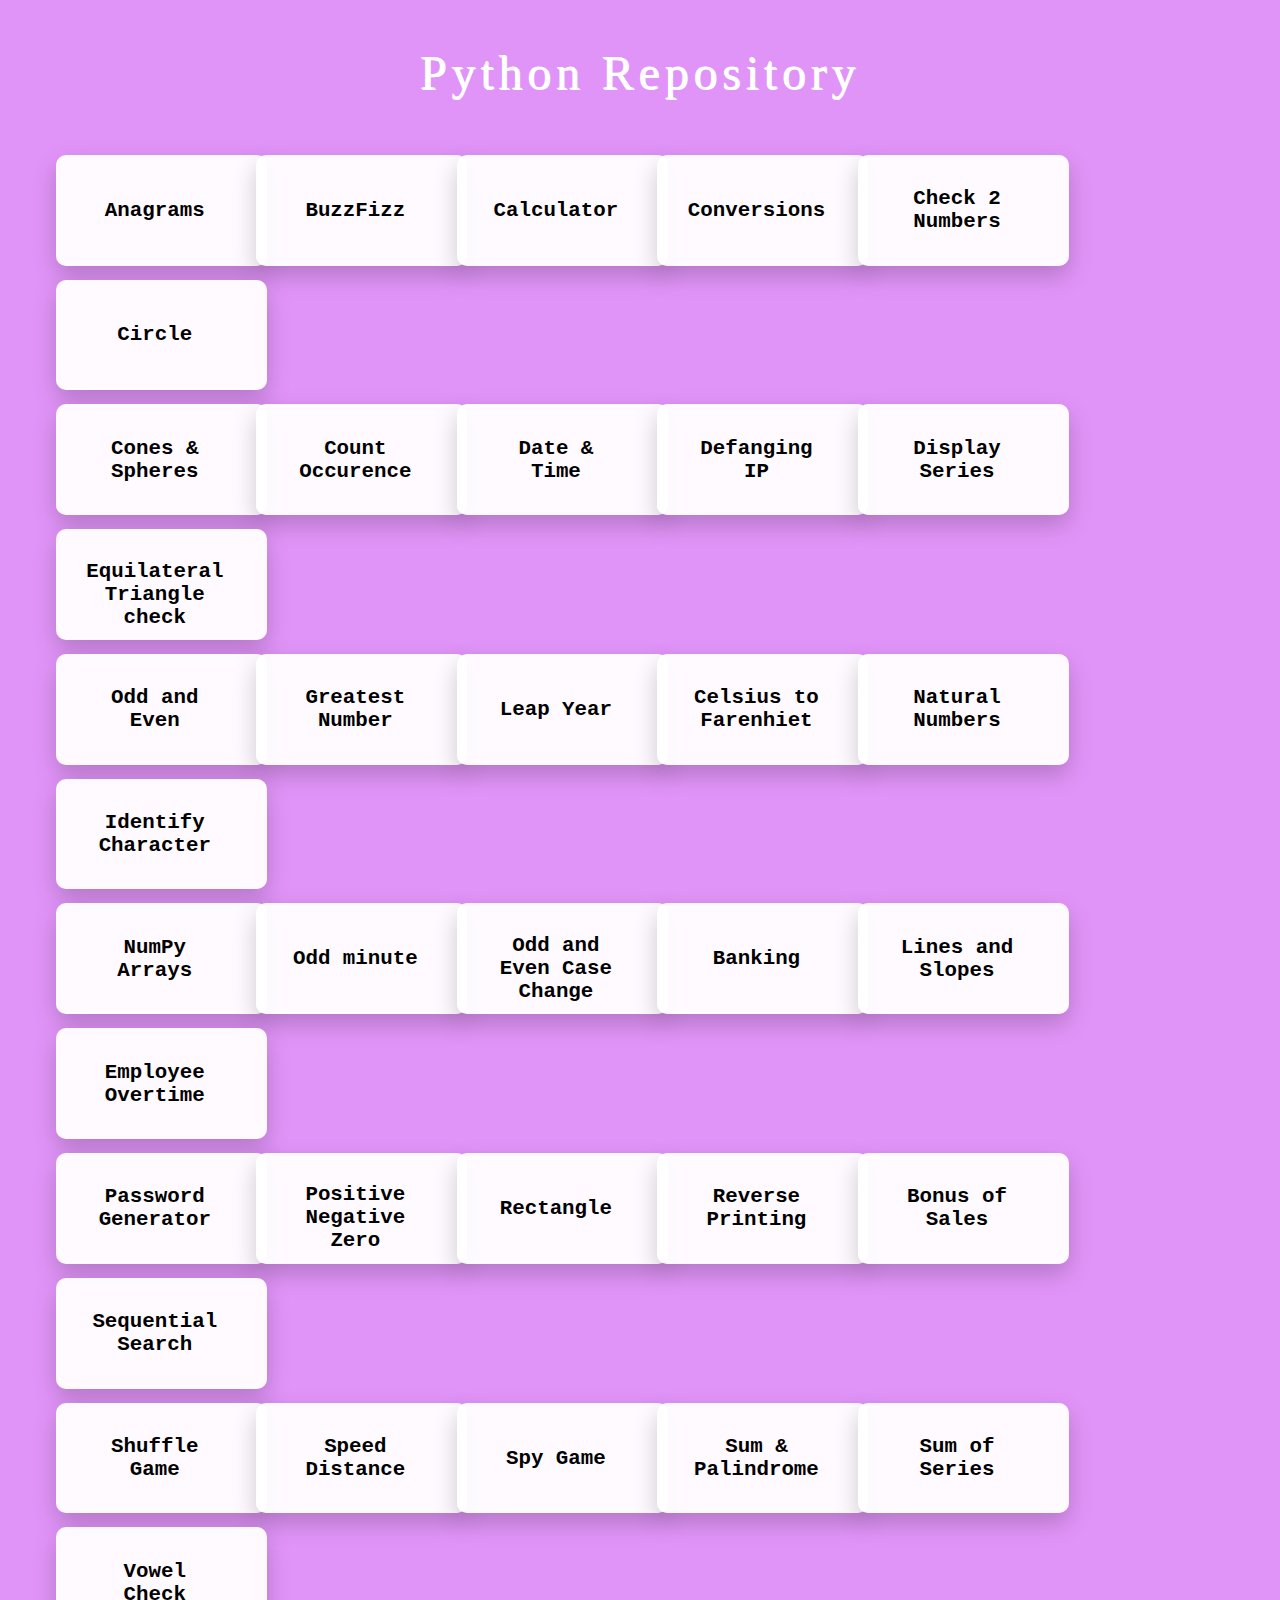
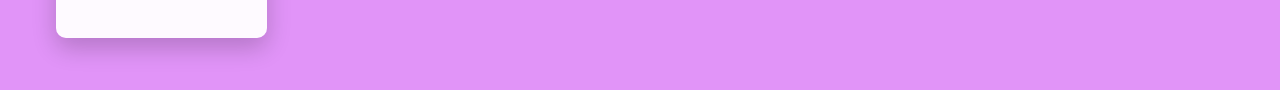
==== index.html @ 5ae63468 ""made webpage"" ====
<html>
    <title> Python Programs for all </title>
    <head>
        <link rel="stylesheet" href="style.css">
    </head>
<body>

    <p class="heading">
        Python Repository
    </p>


<!--Content of cards-->
  <div class="row">

    <div class="column">
    <div class="container">
        <a class="pyname" href="anagrams.py" download="anagrams.py">
            Anagrams
        </a>
    </div>
    </div>

    <div class="column">
    <div class="container">
        <a class="pyname" href="BuzzFizz.py" download="BuzzFizz.py">
            BuzzFizz
        </a>
    </div>
    </div>

    <div class="column">
    <div class="container">
    <a class="pyname" href="calc.py" download="calc.py">
        Calculator
    </a>
    </div>
    </div>

    <div class="column">
    <div class="container">
    <a class="pyname" href="Conversions.py" download="Conversions.py">
        Conversions
    </a>
    </div>
    </div>

    <div class="column">
    <div class="container">
    <a class="pyname" href="Check2Nos.py" download="Check2Nos.py">
        Check 2 Numbers
    </a>
    </div>
    </div>

    <div class="column">
    <div class="container">
    <a class="pyname" href="Circle.py" download="Circle.py">
        Circle
    </a>
    </div>
    </div>
    
 </div>

 <div class="row">

    <div class="column">
    <div class="container">
        <a class="pyname" href="cone&Sphere.py" download="cone&Sphere.py">
            Cones & Spheres
        </a>
    </div>
    </div>

    <div class="column">
    <div class="container">
        <a class="pyname" href="countOccurance.py" download="countOccurance.py">
            Count Occurence
        </a>
    </div>
    </div>

    <div class="column">
    <div class="container">
    <a class="pyname" href="datetimes.py" download="datetimes.py">
        Date & Time
    </a>
    </div>
    </div>

    <div class="column">
    <div class="container">
    <a class="pyname" href="defangIP.py" download="defangIP.py">
        Defanging IP
    </a>
    </div>
    </div>

    <div class="column">
    <div class="container">
    <a class="pyname" href="DisplaySeries.py" download="DisplaySeries.py">
        Display Series
    </a>
    </div>
    </div>

    <div class="column">
    <div class="container">
    <a class="pyname" href="EquilateralTriangle.py" download="EquilateralTriangle.py">
        Equilateral Triangle check
    </a>
    </div>
    </div>
    
 </div>

 <div class="row">

    <div class="column">
    <div class="container">
        <a class="pyname" href="EvenOdd.py" download="EvenOdd.py">
            Odd and Even
        </a>
    </div>
    </div>

    <div class="column">
    <div class="container">
        <a class="pyname" href="greatestNO.py" download="greatestNO.py">
            Greatest Number
        </a>
    </div>
    </div>

    <div class="column">
    <div class="container">
    <a class="pyname" href="leapYear.py" download="leapYear.py">
        Leap Year
    </a>
    </div>
    </div>

    <div class="column">
    <div class="container">
    <a class="pyname" href="listCtoF.py" download="listCtoF.py">
        Celsius to Farenhiet
    </a>
    </div>
    </div>

    <div class="column">
    <div class="container">
    <a class="pyname" href="natural.py" download="natural.py">
        Natural Numbers
    </a>
    </div>
    </div>

    <div class="column">
    <div class="container">
    <a class="pyname" href="noCharSymbol.py" download="noCharSymbol.py">
        Identify Character
    </a>
    </div>
    </div>
    
 </div>

 <div class="row">

    <div class="column">
    <div class="container">
        <a class="pyname" href="numpyArray_inbuiltSort.py" download="numpyArray_inbuiltSort.py">
            NumPy Arrays
        </a>
    </div>
    </div>

    <div class="column">
    <div class="container">
        <a class="pyname" href="odd.py" download="odd.py">
            Odd minute
        </a>
    </div>
    </div>

    <div class="column">
    <div class="container">
    <a class="pyname" href="oddEvenCase.py" download="oddEvenCase.py">
        Odd and Even Case Change
    </a>
    </div>
    </div>

    <div class="column">
    <div class="container">
    <a class="pyname" href="OOPBanking.py" download="OOPBanking.py">
        Banking
    </a>
    </div>
    </div>

    <div class="column">
    <div class="container">
    <a class="pyname" href="OOPlineSlope.py" download="OOPlineSlope.py">
        Lines and Slopes
    </a>
    </div>
    </div>

    <div class="column">
    <div class="container">
    <a class="pyname" href="OverTimeEmployee.py" download="OverTimeEmployee.py">
        Employee Overtime
    </a>
    </div>
    </div>
    
 </div>

 <div class="row">

    <div class="column">
    <div class="container">
        <a class="pyname" href="passGenerate.py" download="passGenerate.py">
            Password Generator
        </a>
    </div>
    </div>

    <div class="column">
    <div class="container">
        <a class="pyname" href="PosNeg_TIVEzero.py" download="PosNeg_TIVEzero.py">
            Positive Negative Zero
        </a>
    </div>
    </div>

    <div class="column">
    <div class="container">
    <a class="pyname" href="rectArea.py" download="rectArea.py">
        Rectangle
    </a>
    </div>
    </div>

    <div class="column">
    <div class="container">
    <a class="pyname" href="reversePrint.py" download="reversePrint.py">
        Reverse Printing
    </a>
    </div>
    </div>

    <div class="column">
    <div class="container">
    <a class="pyname" href="SalesBonus.py" download="SalesBonus.py">
        Bonus of Sales
    </a>
    </div>
    </div>

    <div class="column">
    <div class="container">
    <a class="pyname" href="seqSearch.py" download="seqSearch.py">
        Sequential Search
    </a>
    </div>
    </div>
    
 </div>

 <div class="row">

    <div class="column">
    <div class="container">
        <a class="pyname" href="ShuffleGame.py" download="ShuffleGame.py">
            Shuffle Game
        </a>
    </div>
    </div>

    <div class="column">
    <div class="container">
        <a class="pyname" href="SpeedDistance.py" download="SpeedDistance.py">
            Speed Distance
        </a>
    </div>
    </div>

    <div class="column">
    <div class="container">
    <a class="pyname" href="spyGame.py" download="spyGame.py">
        Spy Game
    </a>
    </div>
    </div>

    <div class="column">
    <div class="container">
    <a class="pyname" href="Sum&Palendrome.py" download="Sum&Palendrome.py">
        Sum & Palindrome
    </a>
    </div>
    </div>

    <div class="column">
    <div class="container">
    <a class="pyname" href="sumM2N.py" download="sumM2N.py">
        Sum of Series
    </a>
    </div>
    </div>

    <div class="column">
    <div class="container">
    <a class="pyname" href="VowelCheck.py" download="VowelCheck.py">
        Vowel Check
    </a>
    </div>
    </div>
    
 </div>

</body>
</html>
---- style.css ----
body {
    margin: 0;
}
.heading{
    color: rgb(255, 255, 255);
    font-size: 3em;
    text-align: center;
    font-family: gothic;
    letter-spacing: 0.1em;
    transition: 0.3s;
    text-shadow: 1px 1px 0 rgb(255, 255, 255);
}
.heading:hover {
    transition: 0.5s;
    transform: scale(1.1);
    text-shadow: rgba(0, 0, 0, 0.192) rgba(0, 0, 0, 0.575) rgba(0, 0, 0, 0.775) rgba(0, 0, 0);
}

body {
    padding: 3.5%;
    background-color: rgba(195, 41, 241, 0.5);
}
.pyname{
    font-size: 1.3rem;
    font-family: 'Courier New', monospace;
    color: #000;
    font-weight: bolder;
    text-align: center;
    margin-right: .8rem;
    text-decoration: none;
}
.container{
    width: 150px;
    height: 50px;
    border-radius: 10px;
    box-shadow: 0 10px 25px rgba(0,0,0,.2);
    display: flex;
    background: rgba(255, 255, 255, 0.952);
    flex-direction: column;
    justify-content: space-evenly;
    padding: 1.9rem;
    color: #000;
}
.column{
    float: left;
    width: 15%;
    padding: 7px 11px;
    display: block;
}

.row{
    display: table;
    clear: both;
}
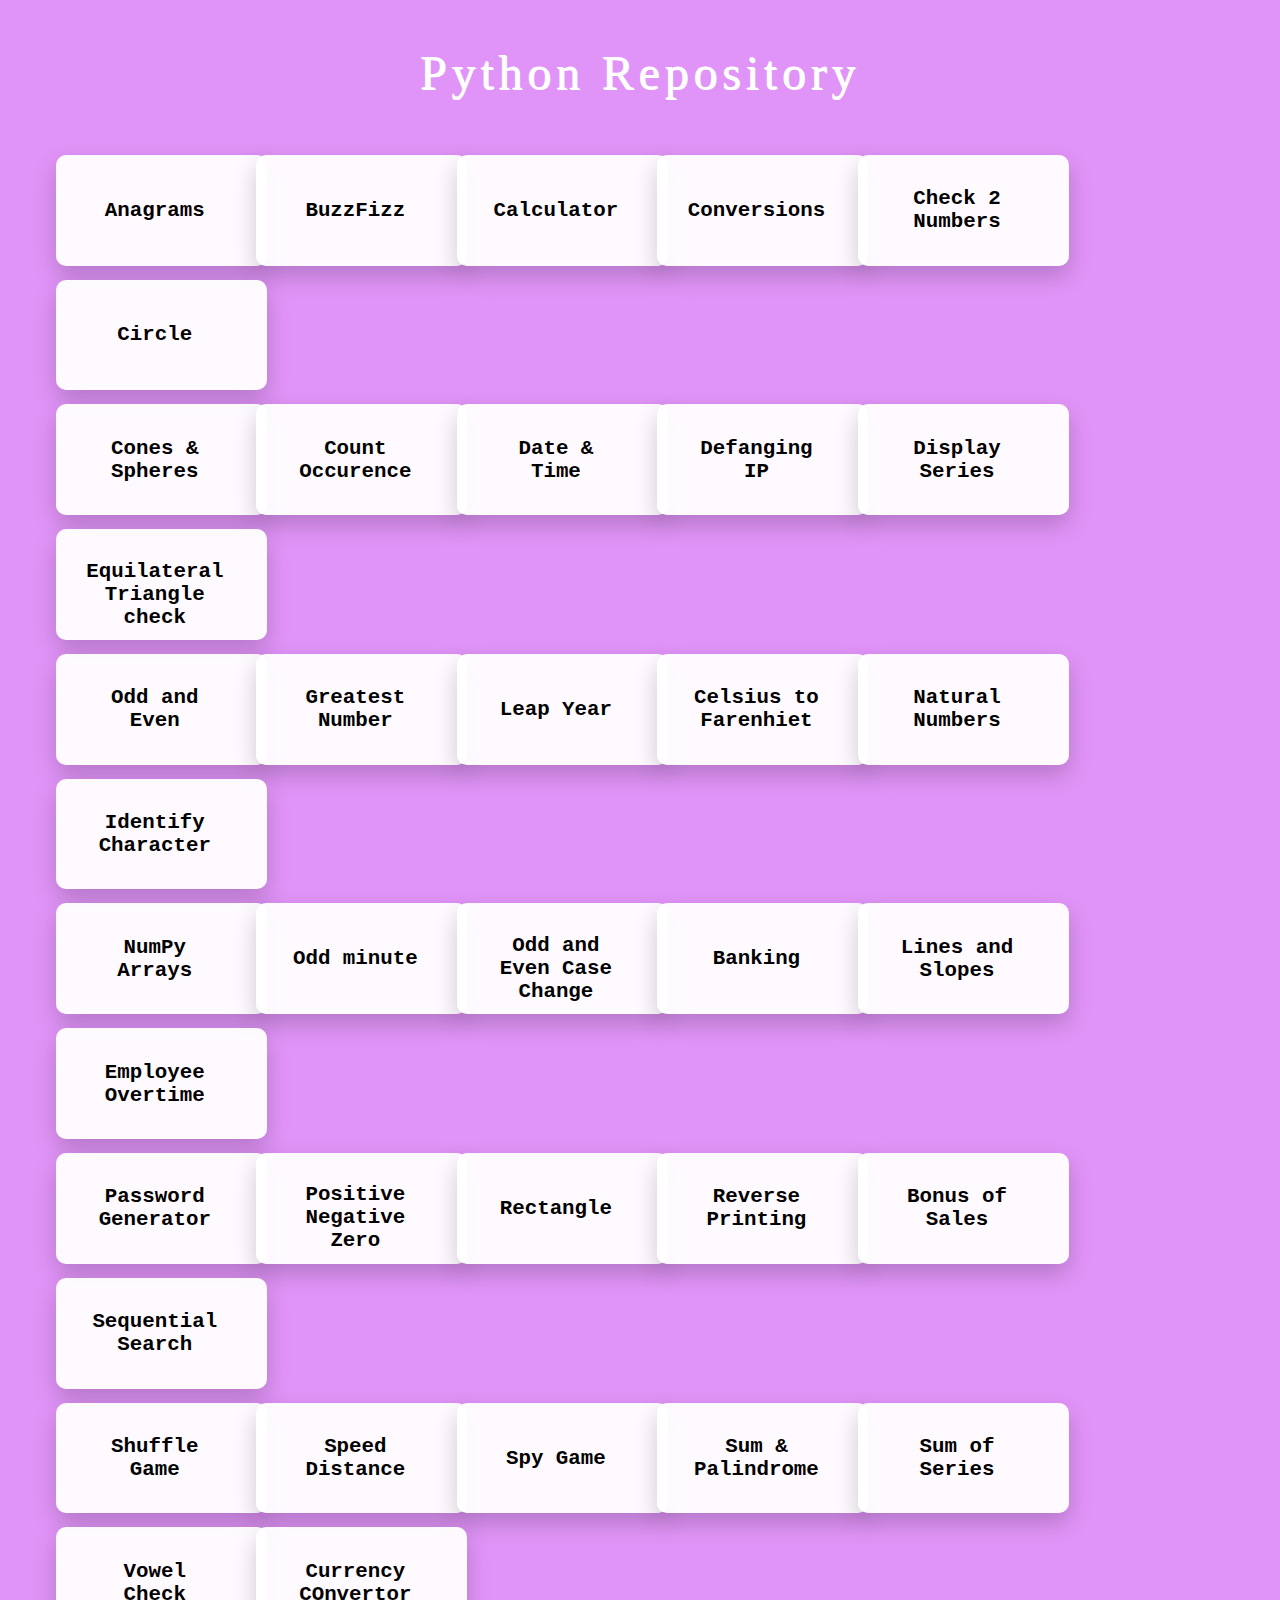
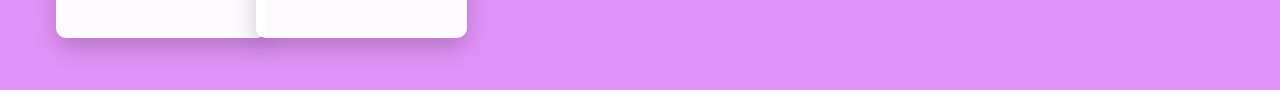
==== commit 22cc5eef: "Added Currency Convertor" ====
--- a/index.html
+++ b/index.html
@@ -321,6 +321,14 @@
     </div>
     </div>
     
+    <div class="column">
+    <div class="container">
+    <a class="pyname" href="Exchangerates.py" download="Exchangerates.py">
+        Currency COnvertor
+    </a>
+    </div>
+    </div>
+
  </div>
 
 </body>
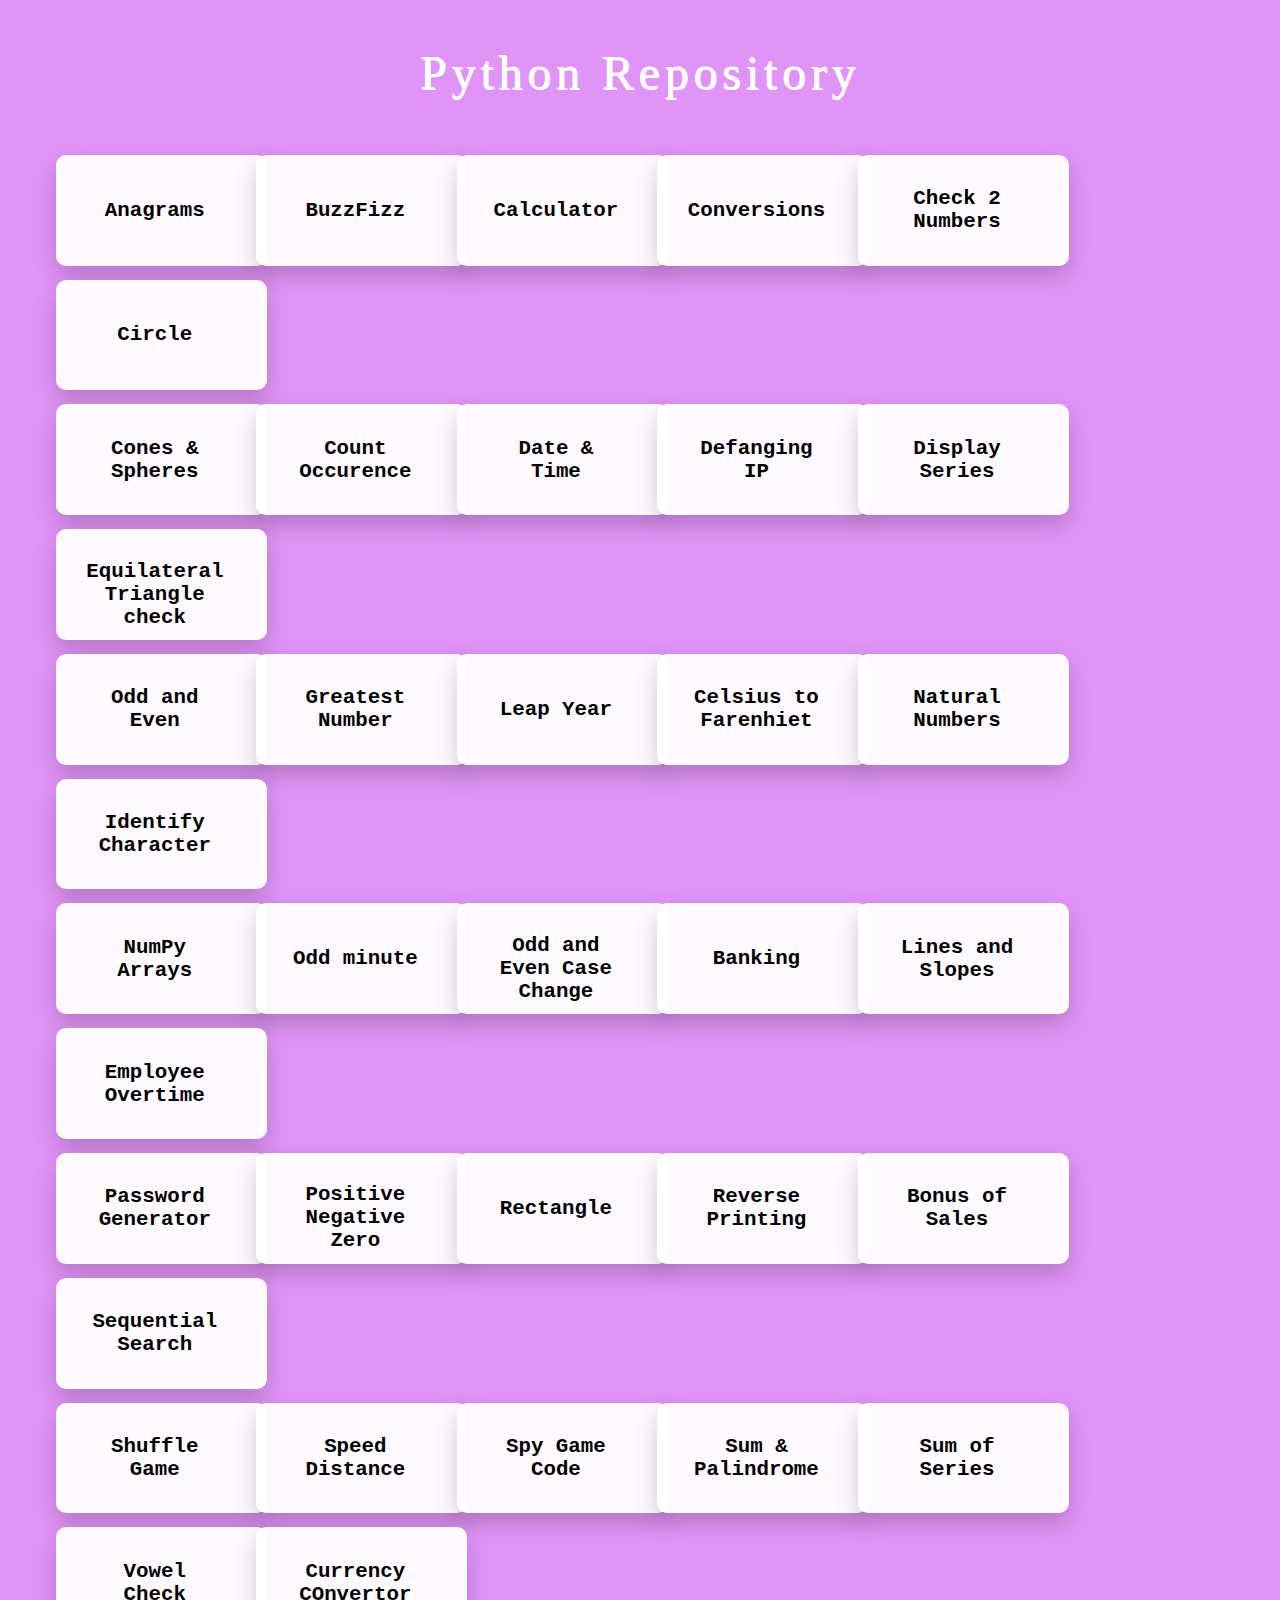
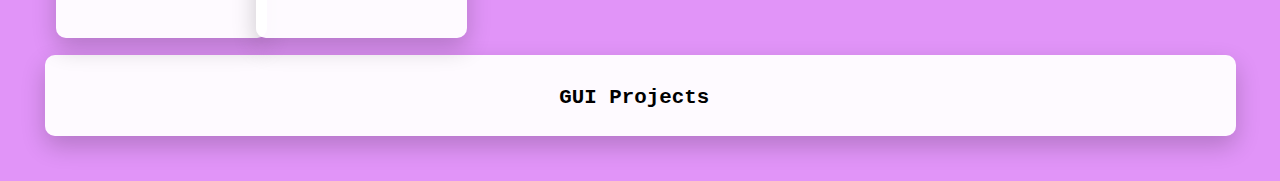
==== commit 7432e01f: "Updation" ====
--- a/index.html
+++ b/index.html
@@ -292,7 +292,7 @@
     <div class="column">
     <div class="container">
     <a class="pyname" href="spyGame.py" download="spyGame.py">
-        Spy Game
+        Spy Game Code
     </a>
     </div>
     </div>
@@ -331,5 +331,15 @@
 
  </div>
 
+<!-- GUI Code -->
+
+<div>
+    <div class="gui_container">
+    <a class="pyname" href="./GUI.html">
+        GUI Projects
+    </a>
+    </div>
+</div>
+
 </body>
 </html>--- a/style.css
+++ b/style.css
@@ -51,4 +51,19 @@
 .row{
     display: table;
     clear: both;
+}
+
+.gui_container{
+    margin-top: 10px;
+    width: 95%;
+    height: 20px;
+    border-radius: 10px;
+    box-shadow: 0 10px 25px rgba(0,0,0,.2);
+    display: flex;
+    background: rgba(255, 255, 255, 0.952);
+    flex-direction: column;
+    justify-content: space-evenly;
+    padding: 1.9rem;
+    color: #000;
+    font-size: 150px;
 }